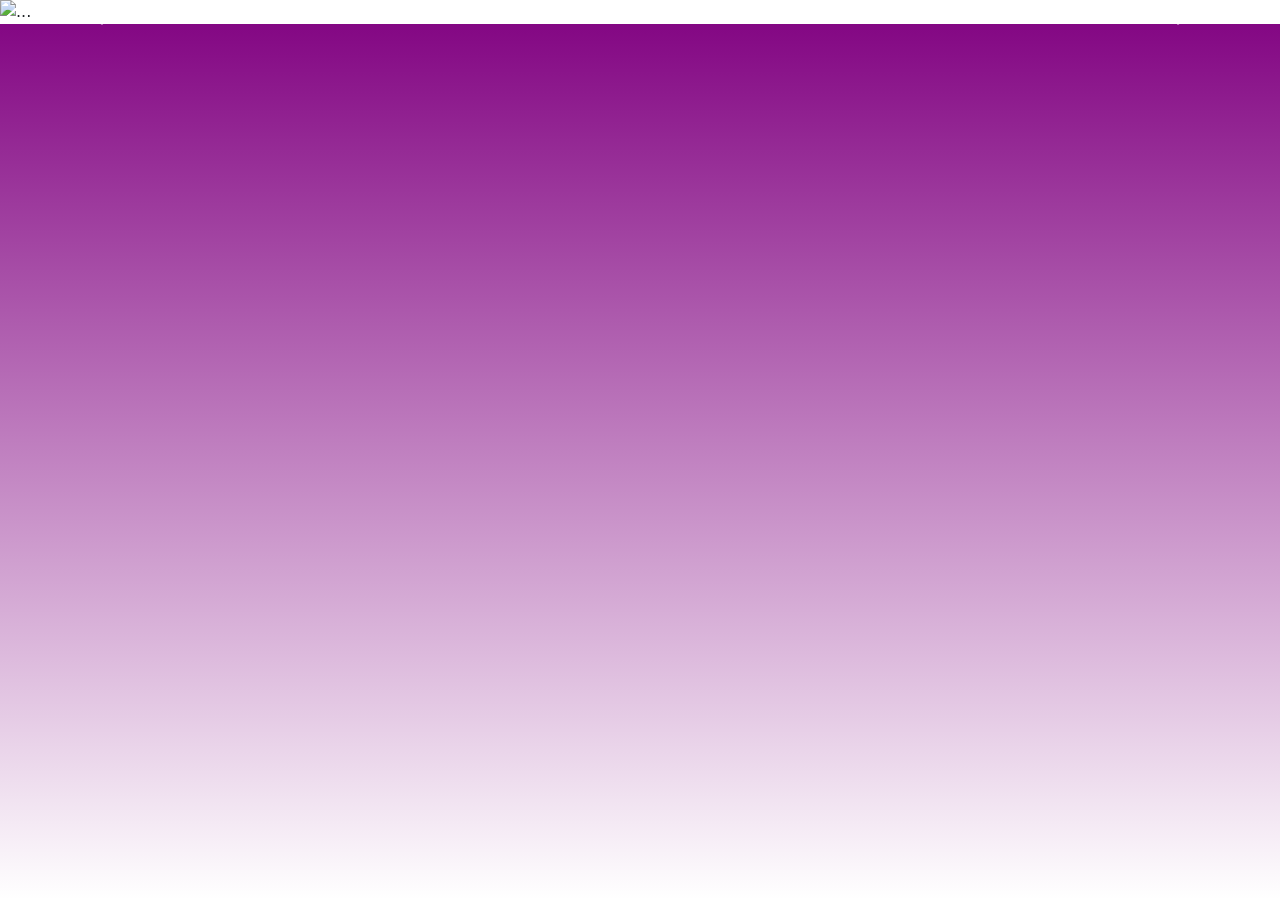
==== cats.html @ f6f36fd6 "Changes made -added icon puppy.png -initialized index.css -initialized index.html -initialized cats." ====
<!doctype html>
<html lang="en-US">
  <head>
    <meta charset="utf-8" />
    <meta name="viewport" content="width=device-width" />
    <meta name="viewport" content="width=device-width, initial-scale=1">
    <link rel="stylesheet" href="css/index.css">
    <link rel="icon" type="image/png" href="img/puppy.png">
    <link href="https://cdn.jsdelivr.net/npm/bootstrap@5.3.8/dist/css/bootstrap.min.css" rel="stylesheet" integrity="sha384-sRIl4kxILFvY47J16cr9ZwB07vP4J8+LH7qKQnuqkuIAvNWLzeN8tE5YBujZqJLB" crossorigin="anonymous">
    <title>Jorb's World - Cat Page</title>
  </head>
  <body>
    <script src="https://cdn.jsdelivr.net/npm/bootstrap@5.3.8/dist/js/bootstrap.bundle.min.js" integrity="sha384-FKyoEForCGlyvwx9Hj09JcYn3nv7wiPVlz7YYwJrWVcXK/BmnVDxM+D2scQbITxI" crossorigin="anonymous"></script>
    <div id="carouselExampleAutoplaying" class="carousel slide" data-bs-ride="carousel">
    <div class="carousel-inner">
        <div class="carousel-item active">
        <img src="..." class="d-block w-100" alt="...">
        </div>
        <div class="carousel-item">
        <img src="..." class="d-block w-100" alt="...">
        </div>
        <div class="carousel-item">
        <img src="..." class="d-block w-100" alt="...">
        </div>
    </div>
    <button class="carousel-control-prev" type="button" data-bs-target="#carouselExampleAutoplaying" data-bs-slide="prev">
        <span class="carousel-control-prev-icon" aria-hidden="true"></span>
        <span class="visually-hidden">Previous</span>
    </button>
    <button class="carousel-control-next" type="button" data-bs-target="#carouselExampleAutoplaying" data-bs-slide="next">
        <span class="carousel-control-next-icon" aria-hidden="true"></span>
        <span class="visually-hidden">Next</span>
    </button>
    </div>
</body>
</html>
---- css/index.css ----
/* 
Stylesheet for index.css
*/
html{
    min-height: 100%;
    background-image: linear-gradient(to bottom, rgba(128, 0, 128, 1), rgba(128, 0, 128, 0));
    background-repeat: no-repeat;
}

body{
    font-family: "Courier New", Courier, monospace;
    margin: 0;
    padding: 0;
}

#title{
    text-align: center;
    color: rgb(255, 251, 0);
}

.continuous-gradient {
    /* Define your custom colors here */
    background: linear-gradient(180deg, #9100bdad, #c3373700); 
    
    /* Prevent the gradient from repeating over content blocks */
    background-repeat: no-repeat; 
    
    /* Fix the gradient to the screen viewport during scroll */
    background-attachment: fixed; 
}
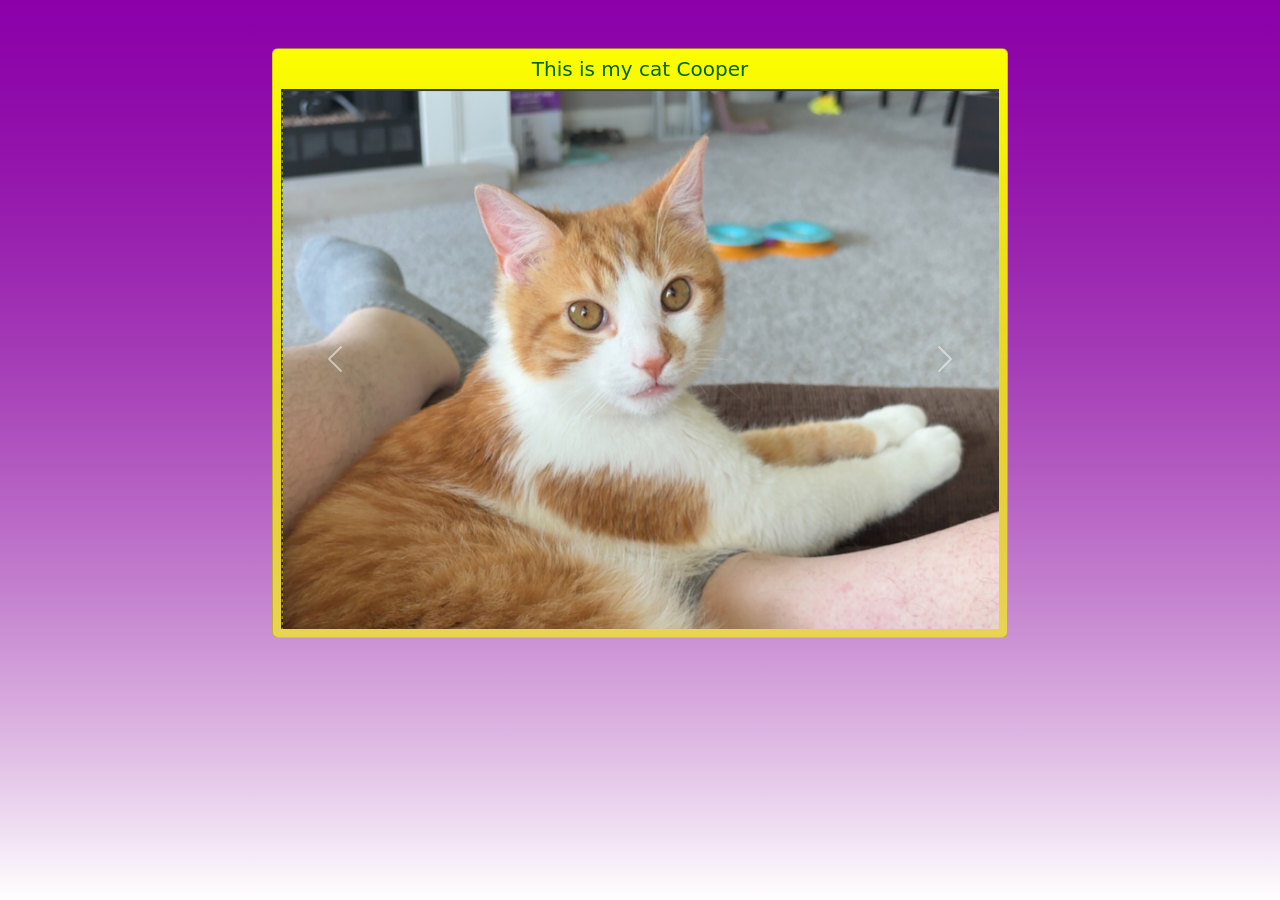
==== commit a84f8bc7: "Changes made: images cooper1-cooper6.png were resized carousel was made into a card" ====
--- a/cats.html
+++ b/cats.html
@@ -9,28 +9,48 @@
     <link href="https://cdn.jsdelivr.net/npm/bootstrap@5.3.8/dist/css/bootstrap.min.css" rel="stylesheet" integrity="sha384-sRIl4kxILFvY47J16cr9ZwB07vP4J8+LH7qKQnuqkuIAvNWLzeN8tE5YBujZqJLB" crossorigin="anonymous">
     <title>Jorb's World - Cat Page</title>
   </head>
-  <body>
+  <body  class = "continuous-gradient">
     <script src="https://cdn.jsdelivr.net/npm/bootstrap@5.3.8/dist/js/bootstrap.bundle.min.js" integrity="sha384-FKyoEForCGlyvwx9Hj09JcYn3nv7wiPVlz7YYwJrWVcXK/BmnVDxM+D2scQbITxI" crossorigin="anonymous"></script>
-    <div id="carouselExampleAutoplaying" class="carousel slide" data-bs-ride="carousel">
-    <div class="carousel-inner">
-        <div class="carousel-item active">
-        <img src="..." class="d-block w-100" alt="...">
+    <div class="container"> 
+        <div class = "row justify-content-center">
+            <div class = "col-lg-8" >  
+                <div class="card-body mt-5">
+                    <div class = "card  p-2" id="cooper-carousel" style="width: auto;">
+                        <h5 style="color: darkgreen; text-align: center">This is my cat Cooper</h5>
+                        <div id="carouselExampleAutoplaying" class="carousel slide" data-bs-ride="carousel">
+                            <div class="carousel-inner">
+                                <div class="carousel-item active">
+                                <img src="img/cooper6.png" class="d-block w-100" class="rounded float-start" class="img-fluid">
+                                </div>
+                                <div class="carousel-item">
+                                <img src="img/cooper2.png" class="d-block w-100" class="rounded float-start" class="img-fluid">
+                                </div>
+                                <div class="carousel-item">
+                                <img src="img/cooper3.png" class="d-block w-100" class="rounded float-start" class="img-fluid">
+                                </div>
+                                <div class="carousel-item">
+                                <img src="img/cooper4.png" class="d-block w-100" class="rounded float-start" class="img-fluid">
+                                </div>
+                                <div class="carousel-item">
+                                <img src="img/cooper5.png" class="d-block w-100" class="rounded float-start" class="img-fluid">
+                                </div>
+                                <div class="carousel-item">
+                                <img src="img/cooper1.png" class="d-block w-100" class="rounded float-start" class="img-fluid">
+                                </div>
+                            </div>
+                        <button class="carousel-control-prev" type="button" data-bs-target="#carouselExampleAutoplaying" data-bs-slide="prev">
+                            <span class="carousel-control-prev-icon" aria-hidden="true"></span>
+                            <span class="visually-hidden">Previous</span>
+                        </button>
+                        <button class="carousel-control-next" type="button" data-bs-target="#carouselExampleAutoplaying" data-bs-slide="next">
+                            <span class="carousel-control-next-icon" aria-hidden="true"></span>
+                            <span class="visually-hidden">Next</span>
+                        </button>
+                        </div>
+                    </div>
+                </div>
+            </div>
         </div>
-        <div class="carousel-item">
-        <img src="..." class="d-block w-100" alt="...">
-        </div>
-        <div class="carousel-item">
-        <img src="..." class="d-block w-100" alt="...">
-        </div>
-    </div>
-    <button class="carousel-control-prev" type="button" data-bs-target="#carouselExampleAutoplaying" data-bs-slide="prev">
-        <span class="carousel-control-prev-icon" aria-hidden="true"></span>
-        <span class="visually-hidden">Previous</span>
-    </button>
-    <button class="carousel-control-next" type="button" data-bs-target="#carouselExampleAutoplaying" data-bs-slide="next">
-        <span class="carousel-control-next-icon" aria-hidden="true"></span>
-        <span class="visually-hidden">Next</span>
-    </button>
     </div>
 </body>
 </html>
--- a/css/index.css
+++ b/css/index.css
@@ -21,10 +21,15 @@
 .continuous-gradient {
     /* Define your custom colors here */
     background: linear-gradient(180deg, #9100bdad, #c3373700); 
-    
     /* Prevent the gradient from repeating over content blocks */
     background-repeat: no-repeat; 
-    
+    /* Forces the wrapper to span the full viewport height */
+    min-height: 100vh;
+    width: 100%;
     /* Fix the gradient to the screen viewport during scroll */
     background-attachment: fixed; 
+}
+
+#cooper-carousel {
+    background: linear-gradient(180deg, #fbff00, #fbff009d);
 }
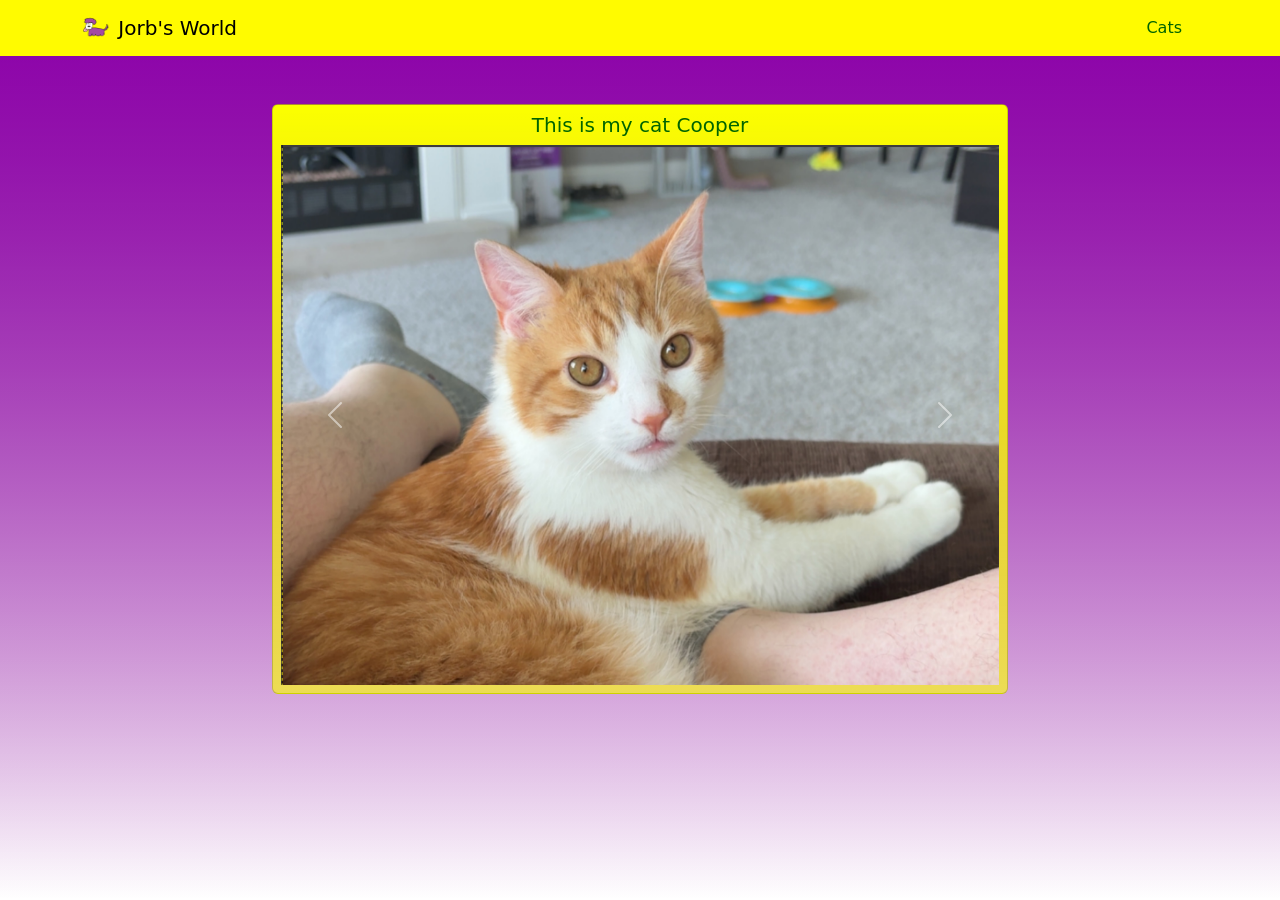
==== commit 6dfecbf1: "Changes made: Navbar added to index and cats" ====
--- a/cats.html
+++ b/cats.html
@@ -1,56 +1,71 @@
 <!doctype html>
 <html lang="en-US">
-  <head>
-    <meta charset="utf-8" />
-    <meta name="viewport" content="width=device-width" />
-    <meta name="viewport" content="width=device-width, initial-scale=1">
-    <link rel="stylesheet" href="css/index.css">
-    <link rel="icon" type="image/png" href="img/puppy.png">
-    <link href="https://cdn.jsdelivr.net/npm/bootstrap@5.3.8/dist/css/bootstrap.min.css" rel="stylesheet" integrity="sha384-sRIl4kxILFvY47J16cr9ZwB07vP4J8+LH7qKQnuqkuIAvNWLzeN8tE5YBujZqJLB" crossorigin="anonymous">
-    <title>Jorb's World - Cat Page</title>
-  </head>
-  <body  class = "continuous-gradient">
-    <script src="https://cdn.jsdelivr.net/npm/bootstrap@5.3.8/dist/js/bootstrap.bundle.min.js" integrity="sha384-FKyoEForCGlyvwx9Hj09JcYn3nv7wiPVlz7YYwJrWVcXK/BmnVDxM+D2scQbITxI" crossorigin="anonymous"></script>
-    <div class="container"> 
-        <div class = "row justify-content-center">
-            <div class = "col-lg-8" >  
-                <div class="card-body mt-5">
-                    <div class = "card  p-2" id="cooper-carousel" style="width: auto;">
-                        <h5 style="color: darkgreen; text-align: center">This is my cat Cooper</h5>
-                        <div id="carouselExampleAutoplaying" class="carousel slide" data-bs-ride="carousel">
-                            <div class="carousel-inner">
-                                <div class="carousel-item active">
-                                <img src="img/cooper6.png" class="d-block w-100" class="rounded float-start" class="img-fluid">
+    <head>
+        <meta charset="utf-8" />
+        <meta name="viewport" content="width=device-width" />
+        <meta name="viewport" content="width=device-width, initial-scale=1">
+        <link rel="stylesheet" href="css/index.css">
+        <link rel="icon" type="image/png" href="img/cat.png">
+        <link href="https://cdn.jsdelivr.net/npm/bootstrap@5.3.8/dist/css/bootstrap.min.css" rel="stylesheet" integrity="sha384-sRIl4kxILFvY47J16cr9ZwB07vP4J8+LH7qKQnuqkuIAvNWLzeN8tE5YBujZqJLB" crossorigin="anonymous">
+        <title>Jorb's World - Cats :3</title>
+    </head>
+    <body  class = "continuous-gradient">
+        <script src="https://cdn.jsdelivr.net/npm/bootstrap@5.3.8/dist/js/bootstrap.bundle.min.js" integrity="sha384-FKyoEForCGlyvwx9Hj09JcYn3nv7wiPVlz7YYwJrWVcXK/BmnVDxM+D2scQbITxI" crossorigin="anonymous"></script>
+        <nav class="navbar navbar-expand-lg border-0 shadow-none" style="background-color: rgb(255, 251, 0);">
+            <div class="container">
+                <a class="navbar-brand" href="index.html">
+                <img src="img/puppy.png" width="30" height="24" class="d-inline-block align-text-top" style="color:darkgreen">
+                Jorb's World
+                </a> 
+                <ul class="nav nav-pills">
+                    <li class="nav-item">
+                        <a class="nav-link" aria-current="page" href="cats.html" style="color: darkgreen">Cats</a>
+                    </li>
+                </ul>
+            </div>
+        </nav>        
+        
+        <div class="container"> 
+            <div class = "row justify-content-center">
+                <div class = "col-lg-8" >  
+                    <div class="card-body mt-5">
+                        <div class = "card  p-2" id="cooper-carousel" style="width: auto;">
+                            <h5 style="color: darkgreen; text-align: center">This is my cat Cooper</h5>
+                            <div id="carouselExampleAutoplaying" class="carousel slide" data-bs-ride="carousel">
+                                <div class="carousel-inner">
+                                    <div class="carousel-item active">
+                                    <img src="img/cooper6.png" class="d-block w-100" class="rounded float-start" class="img-fluid">
+                                    </div>
+                                    <div class="carousel-item">
+                                    <img src="img/cooper2.png" class="d-block w-100" class="rounded float-start" class="img-fluid">
+                                    </div>
+                                    <div class="carousel-item">
+                                    <img src="img/cooper3.png" class="d-block w-100" class="rounded float-start" class="img-fluid">
+                                    </div>
+                                    <div class="carousel-item">
+                                    <img src="img/cooper4.png" class="d-block w-100" class="rounded float-start" class="img-fluid">
+                                    </div>
+                                    <div class="carousel-item">
+                                    <img src="img/cooper5.png" class="d-block w-100" class="rounded float-start" class="img-fluid">
+                                    </div>
+                                    <div class="carousel-item">
+                                    <img src="img/cooper1.png" class="d-block w-100" class="rounded float-start" class="img-fluid">
+                                    </div>
                                 </div>
-                                <div class="carousel-item">
-                                <img src="img/cooper2.png" class="d-block w-100" class="rounded float-start" class="img-fluid">
-                                </div>
-                                <div class="carousel-item">
-                                <img src="img/cooper3.png" class="d-block w-100" class="rounded float-start" class="img-fluid">
-                                </div>
-                                <div class="carousel-item">
-                                <img src="img/cooper4.png" class="d-block w-100" class="rounded float-start" class="img-fluid">
-                                </div>
-                                <div class="carousel-item">
-                                <img src="img/cooper5.png" class="d-block w-100" class="rounded float-start" class="img-fluid">
-                                </div>
-                                <div class="carousel-item">
-                                <img src="img/cooper1.png" class="d-block w-100" class="rounded float-start" class="img-fluid">
-                                </div>
+                            <button class="carousel-control-prev" type="button" data-bs-target="#carouselExampleAutoplaying" data-bs-slide="prev">
+                                <span class="carousel-control-prev-icon" aria-hidden="true"></span>
+                                <span class="visually-hidden">Previous</span>
+                            </button>
+                            <button class="carousel-control-next" type="button" data-bs-target="#carouselExampleAutoplaying" data-bs-slide="next">
+                                <span class="carousel-control-next-icon" aria-hidden="true"></span>
+                                <span class="visually-hidden">Next</span>
+                            </button>
                             </div>
-                        <button class="carousel-control-prev" type="button" data-bs-target="#carouselExampleAutoplaying" data-bs-slide="prev">
-                            <span class="carousel-control-prev-icon" aria-hidden="true"></span>
-                            <span class="visually-hidden">Previous</span>
-                        </button>
-                        <button class="carousel-control-next" type="button" data-bs-target="#carouselExampleAutoplaying" data-bs-slide="next">
-                            <span class="carousel-control-next-icon" aria-hidden="true"></span>
-                            <span class="visually-hidden">Next</span>
-                        </button>
                         </div>
                     </div>
                 </div>
             </div>
         </div>
-    </div>
-</body>
+
+    </body>
 </html>
--- a/css/index.css
+++ b/css/index.css
@@ -32,4 +32,10 @@
 
 #cooper-carousel {
     background: linear-gradient(180deg, #fbff00, #fbff009d);
+}
+
+#navbar-style {
+
+    background:#9100bdad;
+
 }
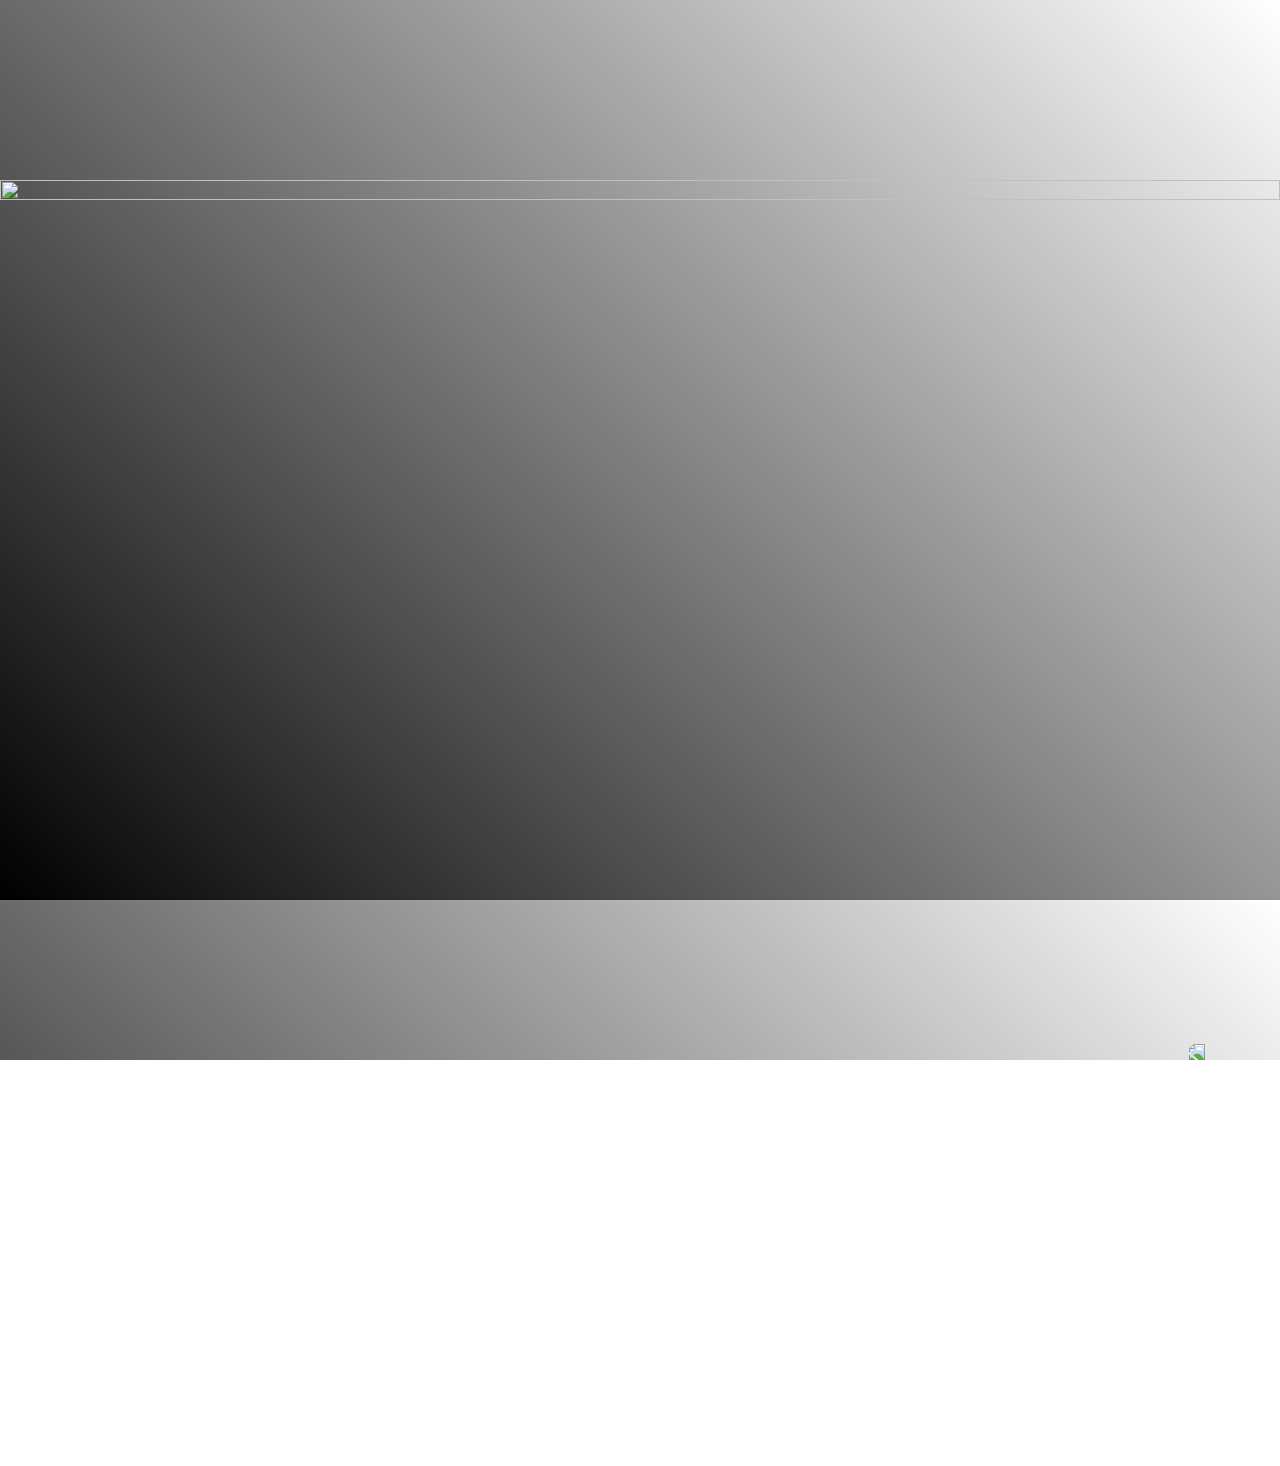
==== commit 81235fb3: "cats rewrite: -navbar removed -random link positioon -layout redone -assets added -position.js added" ====
--- a/cats.html
+++ b/cats.html
@@ -2,70 +2,56 @@
 <html lang="en-US">
     <head>
         <meta charset="utf-8" />
-        <meta name="viewport" content="width=device-width" />
-        <meta name="viewport" content="width=device-width, initial-scale=1">
-        <link rel="stylesheet" href="css/index.css">
+        <link rel="stylesheet" href="css/cats.css">
         <link rel="icon" type="image/png" href="img/cat.png">
-        <link href="https://cdn.jsdelivr.net/npm/bootstrap@5.3.8/dist/css/bootstrap.min.css" rel="stylesheet" integrity="sha384-sRIl4kxILFvY47J16cr9ZwB07vP4J8+LH7qKQnuqkuIAvNWLzeN8tE5YBujZqJLB" crossorigin="anonymous">
+        <script src="./js/position.js"></script>
         <title>Jorb's World - Cats :3</title>
     </head>
-    <body  class = "continuous-gradient">
-        <script src="https://cdn.jsdelivr.net/npm/bootstrap@5.3.8/dist/js/bootstrap.bundle.min.js" integrity="sha384-FKyoEForCGlyvwx9Hj09JcYn3nv7wiPVlz7YYwJrWVcXK/BmnVDxM+D2scQbITxI" crossorigin="anonymous"></script>
-        <nav class="navbar navbar-expand-lg border-0 shadow-none" style="background-color: rgb(255, 251, 0);">
-            <div class="container">
-                <a class="navbar-brand" href="index.html">
-                <img src="img/puppy.png" width="30" height="24" class="d-inline-block align-text-top" style="color:darkgreen">
-                Jorb's World
-                </a> 
-                <ul class="nav nav-pills">
-                    <li class="nav-item">
-                        <a class="nav-link" aria-current="page" href="cats.html" style="color: darkgreen">Cats</a>
-                    </li>
-                </ul>
-            </div>
-        </nav>        
-        
-        <div class="container"> 
-            <div class = "row justify-content-center">
-                <div class = "col-lg-8" >  
-                    <div class="card-body mt-5">
-                        <div class = "card  p-2" id="cooper-carousel" style="width: auto;">
-                            <h5 style="color: darkgreen; text-align: center">This is my cat Cooper</h5>
-                            <div id="carouselExampleAutoplaying" class="carousel slide" data-bs-ride="carousel">
-                                <div class="carousel-inner">
-                                    <div class="carousel-item active">
-                                    <img src="img/cooper6.png" class="d-block w-100" class="rounded float-start" class="img-fluid">
-                                    </div>
-                                    <div class="carousel-item">
-                                    <img src="img/cooper2.png" class="d-block w-100" class="rounded float-start" class="img-fluid">
-                                    </div>
-                                    <div class="carousel-item">
-                                    <img src="img/cooper3.png" class="d-block w-100" class="rounded float-start" class="img-fluid">
-                                    </div>
-                                    <div class="carousel-item">
-                                    <img src="img/cooper4.png" class="d-block w-100" class="rounded float-start" class="img-fluid">
-                                    </div>
-                                    <div class="carousel-item">
-                                    <img src="img/cooper5.png" class="d-block w-100" class="rounded float-start" class="img-fluid">
-                                    </div>
-                                    <div class="carousel-item">
-                                    <img src="img/cooper1.png" class="d-block w-100" class="rounded float-start" class="img-fluid">
-                                    </div>
-                                </div>
-                            <button class="carousel-control-prev" type="button" data-bs-target="#carouselExampleAutoplaying" data-bs-slide="prev">
-                                <span class="carousel-control-prev-icon" aria-hidden="true"></span>
-                                <span class="visually-hidden">Previous</span>
-                            </button>
-                            <button class="carousel-control-next" type="button" data-bs-target="#carouselExampleAutoplaying" data-bs-slide="next">
-                                <span class="carousel-control-next-icon" aria-hidden="true"></span>
-                                <span class="visually-hidden">Next</span>
-                            </button>
-                            </div>
-                        </div>
-                    </div>
+    <body>
+        <header>
+
+        </header>
+        <main>
+            <picture>
+                <source media="(min-width:850px)" srcset="../Miles/img/bedroom.svg">
+                <div class="container">
+                    <img class="page-background" width="900" height="900" src="../Miles/img/bedroom.svg">
                 </div>
-            </div>
+            </picture>
+            <button popovertarget="carousel" id="0">    
+                <img  src="../Miles/img/cooper_irl_01.png" class="bed">
+            </button>
+            <button popovertarget="carousel" id="1">    
+                <img  src="../Miles/img/cooper_irl_02.png" class="hut">
+            </button>
+            <button popovertarget="carousel" id="2">    
+                <img  src="../Miles/img/cooper_irl_03.png" class="swing">
+            </button> 
+            <button popovertarget="carousel" id="3">    
+                <img  src="../Miles/img/cooper_irl_03.png" class="towerL">
+            </button>
+            <button popovertarget="carousel" id="4">    
+                <img  src="../Miles/img/cooper_irl_03.png" class="towerM">
+            </button>
+            <button popovertarget="carousel" id="5">    
+                <img  src="../Miles/img/cooper_irl_03.png" class="towerR">
+            </button> 
+            <button popovertarget="carousel" id="6">    
+                <img  src="../Miles/img/cooper_irl_01.png" class="bedR">
+            </button>
+            <button popovertarget="carousel" id="7">    
+                <img  src="../Miles/img/cooper_irl_02.png" class="lamp">
+            </button>            
+        </main>
+        <footer>
+
+        </footer>
+
+
+        <div popover id="carousel"> 
+             
+
+
         </div>
-
     </body>
 </html>
--- a/css/cats.css
+++ b/css/cats.css
@@ -0,0 +1,131 @@
+html{
+    background-image: linear-gradient(45deg, black, white );
+    margin: 0; 
+    height: 100%; 
+    overflow: hidden
+}
+
+body{
+    margin: 0; 
+    height: 100%; 
+    overflow: hidden
+}
+
+.page-background {
+    width: 100%;
+    height: auto;
+    margin: 0px auto;
+    padding-top: 20vh;
+}
+
+.container {
+    position: relative;
+    display: inline;
+}
+
+.bed {
+    position: absolute;
+    bottom: 197px;
+    right: 926px;
+    width: 10vw;
+}
+
+.bed:hover {
+    width: 10.5vw;
+    bottom: 197px;
+    right: 926px;
+}
+
+.hut {
+    position: absolute;
+    width: 15vw;
+    bottom: 136px;
+    right: 1288px;
+}
+
+.hut:hover {
+    width: 15.5vw;
+    bottom: 136px;
+    right: 1288px;
+}
+
+.swing {
+    position: absolute;
+    width: 8vw;
+    bottom: -4px;
+    right: 1351px;
+}
+
+.swing:hover {
+    width: 8.5vw;
+    bottom: -4px;
+    right: 1351px;
+}
+
+.towerL {
+    position: absolute;
+    width: 8vw;
+    bottom: 417px;
+    right: 1452px;
+    transform: scaleX(-1);
+}
+
+.towerL:hover {
+    width: 8.5vw;
+    bottom: 417px;
+    right: 1452px;
+}
+
+.towerM {
+    position: absolute;
+    width: 8vw;
+    bottom: 547px;
+    right: 1348px;
+}
+
+.towerM:hover {
+    width: 8.5vw;
+    bottom: 547px;
+    right: 1348px;
+}
+
+.towerR {
+    position: absolute;
+    width: 8vw;
+    bottom: 472px;
+    right: 1254px;
+}
+
+.towerR:hover {
+    width: 8.5vw;
+    bottom: 472px;
+    right: 1254px;
+}
+
+.bedR {
+    position: absolute;
+    width: 10vw;
+    bottom: 182px;
+    right: 612px;
+    transform: scaleX(-1);
+}
+
+.bedR:hover {
+    width: 10.5vw;
+    bottom: 182px;
+    right: 612px;
+}
+
+.lamp {
+    position: absolute;
+    width: 20vw;
+    bottom: -160px;
+    right: 75px;
+    transform: scaleX(-1);
+}
+
+.lamp:hover {
+    width: 20.5vw;
+    bottom: -160px;
+    right: 75px;
+}
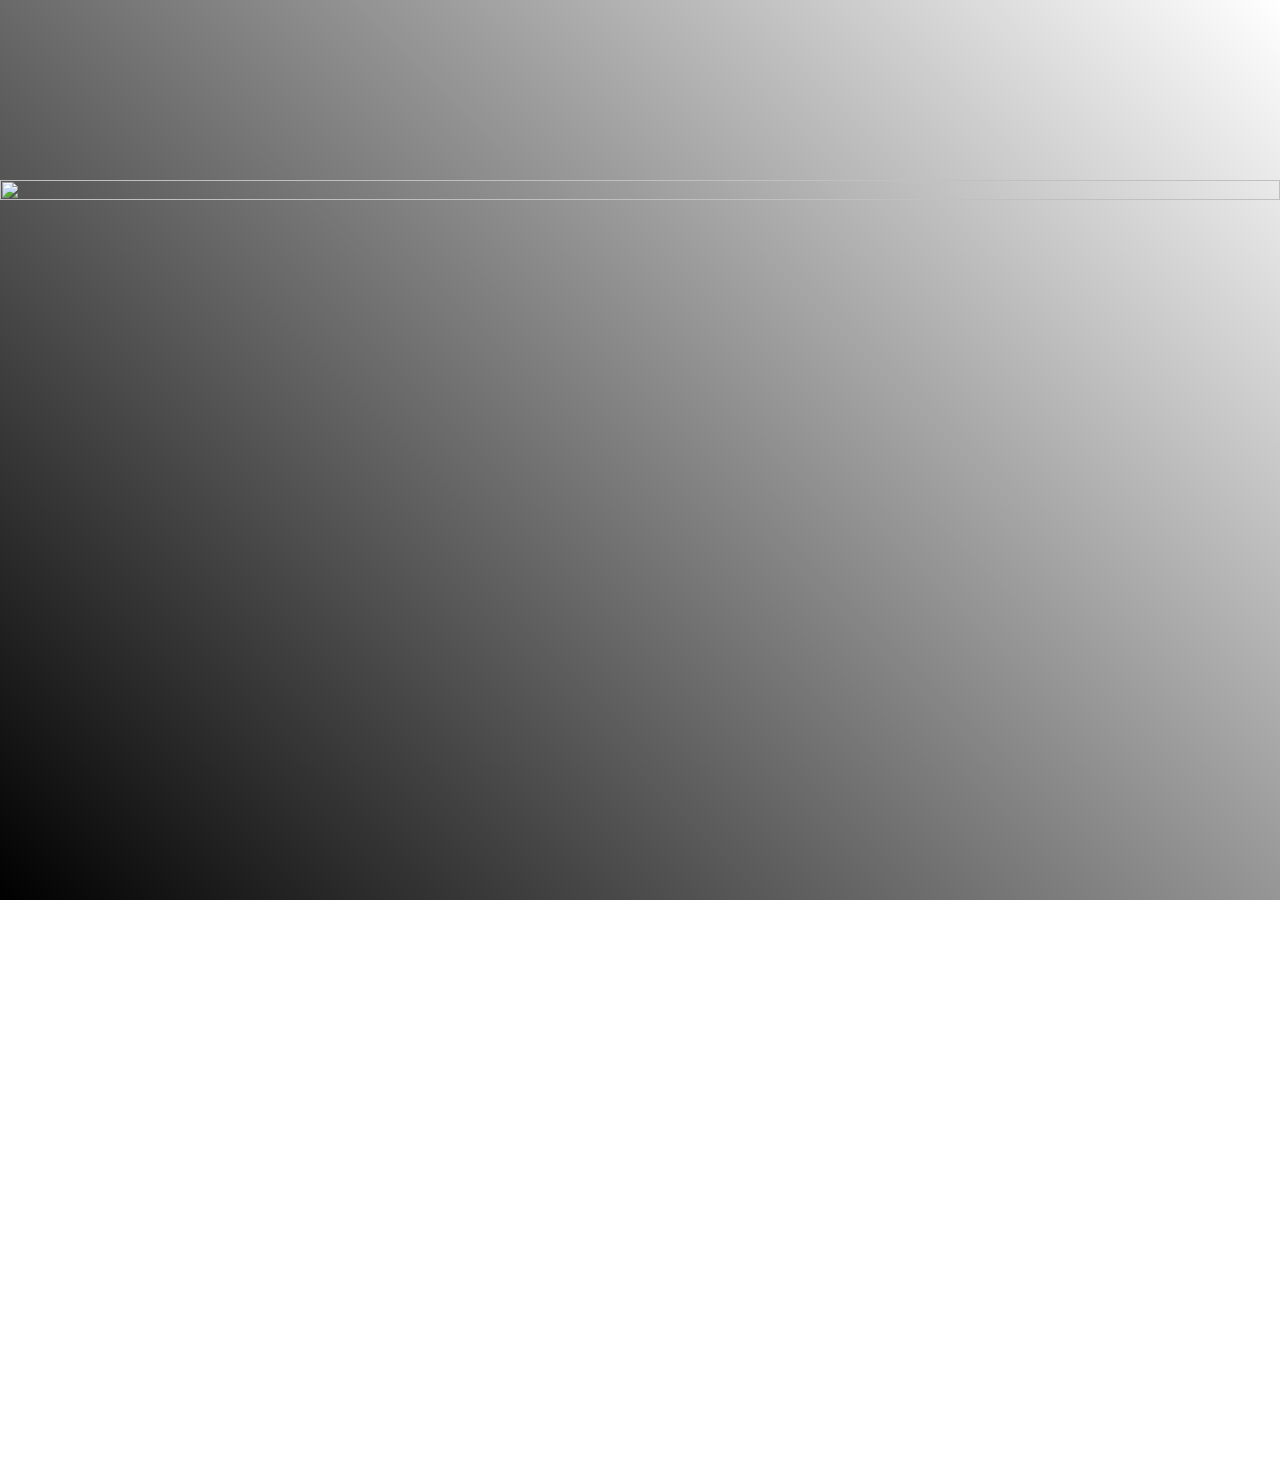
==== commit ba6012c1: "Github Pages doesnt like the "/" at the front of src, they have been removed" ====
--- a/cats.html
+++ b/cats.html
@@ -13,34 +13,34 @@
         </header>
         <main>
             <picture>
-                <source media="(min-width:850px)" srcset="../Miles/img/bedroom.svg">
+                <source media="(min-width:850px)" srcset="Miles/img/bedroom.svg">
                 <div class="container">
                     <img class="page-background" width="900" height="900" src="../Miles/img/bedroom.svg">
                 </div>
             </picture>
             <button popovertarget="carousel" id="0">    
-                <img  src="../Miles/img/cooper_irl_01.png" class="bed">
+                <img  src="Miles/img/cooper_irl_01.png" class="bed">
             </button>
             <button popovertarget="carousel" id="1">    
-                <img  src="../Miles/img/cooper_irl_02.png" class="hut">
+                <img  src="Miles/img/cooper_irl_02.png" class="hut">
             </button>
             <button popovertarget="carousel" id="2">    
-                <img  src="../Miles/img/cooper_irl_03.png" class="swing">
+                <img  src="Miles/img/cooper_irl_03.png" class="swing">
             </button> 
             <button popovertarget="carousel" id="3">    
-                <img  src="../Miles/img/cooper_irl_03.png" class="towerL">
+                <img  src="Miles/img/cooper_irl_03.png" class="towerL">
             </button>
             <button popovertarget="carousel" id="4">    
-                <img  src="../Miles/img/cooper_irl_03.png" class="towerM">
+                <img  src="Miles/img/cooper_irl_03.png" class="towerM">
             </button>
             <button popovertarget="carousel" id="5">    
-                <img  src="../Miles/img/cooper_irl_03.png" class="towerR">
+                <img  src="Miles/img/cooper_irl_03.png" class="towerR">
             </button> 
             <button popovertarget="carousel" id="6">    
-                <img  src="../Miles/img/cooper_irl_01.png" class="bedR">
+                <img  src="Miles/img/cooper_irl_01.png" class="bedR">
             </button>
             <button popovertarget="carousel" id="7">    
-                <img  src="../Miles/img/cooper_irl_02.png" class="lamp">
+                <img  src="Miles/img/cooper_irl_02.png" class="lamp">
             </button>            
         </main>
         <footer>
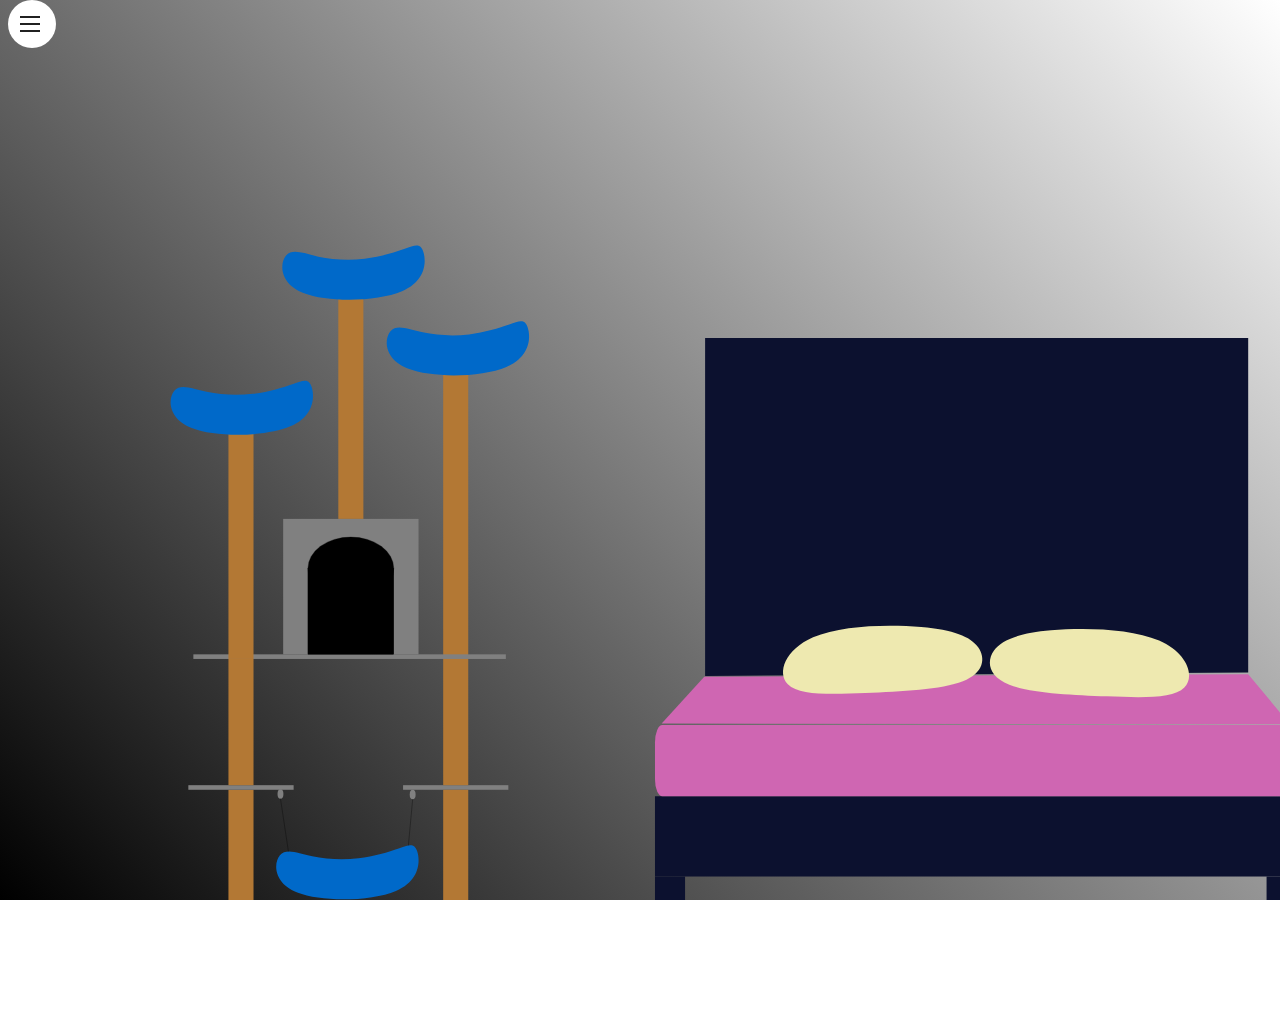
==== commit 3a9cbc00: "CNAME added CNAME added to keep the GH Page at the proper URL" ====
--- a/cats.html
+++ b/cats.html
@@ -1,57 +1,64 @@
 <!doctype html>
 <html lang="en-US">
-    <head>
-        <meta charset="utf-8" />
-        <link rel="stylesheet" href="css/cats.css">
-        <link rel="icon" type="image/png" href="img/cat.png">
-        <script src="./js/position.js"></script>
-        <title>Jorb's World - Cats :3</title>
-    </head>
-    <body>
-        <header>
 
-        </header>
-        <main>
-            <picture>
-                <source media="(min-width:850px)" srcset="Miles/img/bedroom.svg">
-                <div class="container">
-                    <img class="page-background" width="900" height="900" src="../Miles/img/bedroom.svg">
-                </div>
-            </picture>
-            <button popovertarget="carousel" id="0">    
-                <img  src="Miles/img/cooper_irl_01.png" class="bed">
-            </button>
-            <button popovertarget="carousel" id="1">    
-                <img  src="Miles/img/cooper_irl_02.png" class="hut">
-            </button>
-            <button popovertarget="carousel" id="2">    
-                <img  src="Miles/img/cooper_irl_03.png" class="swing">
-            </button> 
-            <button popovertarget="carousel" id="3">    
-                <img  src="Miles/img/cooper_irl_03.png" class="towerL">
-            </button>
-            <button popovertarget="carousel" id="4">    
-                <img  src="Miles/img/cooper_irl_03.png" class="towerM">
-            </button>
-            <button popovertarget="carousel" id="5">    
-                <img  src="Miles/img/cooper_irl_03.png" class="towerR">
-            </button> 
-            <button popovertarget="carousel" id="6">    
-                <img  src="Miles/img/cooper_irl_01.png" class="bedR">
-            </button>
-            <button popovertarget="carousel" id="7">    
-                <img  src="Miles/img/cooper_irl_02.png" class="lamp">
-            </button>            
-        </main>
-        <footer>
+<head>
+    <meta charset="utf-8" />
+    <link rel="stylesheet" href="css/cats.css">
+    <link rel="icon" type="image/png" href="img/cat.png">
+    <link rel="stylesheet" href="css/navbar.css">
+    <script src="./js/position.js"></script>
+    <title>Jorb's World - Cats :3</title>
+</head>
 
-        </footer>
+<body>
+    <nav>
+        <div class="navicon">
+            <div></div>
+        </div>
+        <a href="index.html">Home</a>
+        <a href="cats.html">Cats</a>
+        <a href="#sports">Sports</a>
+        <a href="#Links">Links</a>
+    </nav>
+    <main>
+        <picture>
+            <div class="container">
+                <img class="page-background" src="img/bedroom.svg">
+            </div>
+        </picture>
+        <button popovertarget="carousel" id="0">
+            <img src="img/cooper_irl_01.png" class="bed">
+        </button>
+        <button popovertarget="carousel" id="1">
+            <img src="img/cooper_irl_02.png" class="hut">
+        </button>
+        <button popovertarget="carousel" id="2">
+            <img src="img/cooper_irl_03.png" class="swing">
+        </button>
+        <button popovertarget="carousel" id="3">
+            <img src="img/cooper_irl_03.png" class="towerL">
+        </button>
+        <button popovertarget="carousel" id="4">
+            <img src="img/cooper_irl_03.png" class="towerM">
+        </button>
+        <button popovertarget="carousel" id="5">
+            <img src="img/cooper_irl_03.png" class="towerR">
+        </button>
+        <button popovertarget="carousel" id="6">
+            <img src="img/cooper_irl_01.png" class="bedR">
+        </button>
+        <button popovertarget="carousel" id="7">
+            <img src="img/cooper_irl_02.png" class="lamp">
+        </button>
+    </main>
+    <footer>
+
+    </footer>
+    <div popover id="carousel">
 
 
-        <div popover id="carousel"> 
-             
 
+    </div>
+</body>
 
-        </div>
-    </body>
 </html>
--- a/css/cats.css
+++ b/css/cats.css
@@ -1,21 +1,26 @@
-html{
-    background-image: linear-gradient(45deg, black, white );
-    margin: 0; 
-    height: 100%; 
+html {
+    background-image: linear-gradient(45deg, black, white);
+    margin: 0;
+    height: 100%;
     overflow: hidden
 }
 
-body{
-    margin: 0; 
-    height: 100%; 
+body {
+    margin: 0;
+    height: 100%;
     overflow: hidden
 }
 
+button {
+    background: transparent;
+    border: none;
+    outline: none;
+}
+
 .page-background {
-    width: 100%;
-    height: auto;
-    margin: 0px auto;
-    padding-top: 20vh;
+    margin: -131px;
+    position: absolute;
+    z-index: -1;
 }
 
 .container {
@@ -25,107 +30,107 @@
 
 .bed {
     position: absolute;
-    bottom: 197px;
-    right: 926px;
+    bottom: 216px;
+    right: 954px;
     width: 10vw;
 }
 
 .bed:hover {
     width: 10.5vw;
-    bottom: 197px;
-    right: 926px;
+    bottom: 216px;
+    right: 954px;
 }
 
 .hut {
     position: absolute;
     width: 15vw;
-    bottom: 136px;
-    right: 1288px;
+    bottom: 164px;
+    right: 1380px;
 }
 
 .hut:hover {
     width: 15.5vw;
-    bottom: 136px;
-    right: 1288px;
+    bottom: 164px;
+    right: 1380px;
 }
 
 .swing {
     position: absolute;
     width: 8vw;
-    bottom: -4px;
-    right: 1351px;
+    bottom: 6px;
+    right: 1444px;
 }
 
 .swing:hover {
     width: 8.5vw;
-    bottom: -4px;
-    right: 1351px;
+    bottom: 6px;
+    right: 1444px;
 }
 
 .towerL {
     position: absolute;
     width: 8vw;
-    bottom: 417px;
-    right: 1452px;
+    bottom: 468px;
+    right: 1555px;
     transform: scaleX(-1);
 }
 
 .towerL:hover {
     width: 8.5vw;
-    bottom: 417px;
-    right: 1452px;
+    bottom: 468px;
+    right: 1555px;
 }
 
 .towerM {
     position: absolute;
     width: 8vw;
-    bottom: 547px;
-    right: 1348px;
+    bottom: 603px;
+    right: 1443px;
 }
 
 .towerM:hover {
     width: 8.5vw;
-    bottom: 547px;
-    right: 1348px;
+    bottom: 603px;
+    right: 1443px;
 }
 
 .towerR {
     position: absolute;
     width: 8vw;
-    bottom: 472px;
-    right: 1254px;
+    bottom: 522px;
+    right: 1338px;
 }
 
 .towerR:hover {
     width: 8.5vw;
-    bottom: 472px;
-    right: 1254px;
+    bottom: 522px;
+    right: 1338px;
 }
 
 .bedR {
     position: absolute;
     width: 10vw;
-    bottom: 182px;
+    bottom: 207px;
     right: 612px;
     transform: scaleX(-1);
 }
 
 .bedR:hover {
     width: 10.5vw;
-    bottom: 182px;
+    bottom: 207px;
     right: 612px;
 }
 
 .lamp {
     position: absolute;
-    width: 20vw;
-    bottom: -160px;
-    right: 75px;
+    width: 14vw;
+    bottom: -100px;
+    right: 124px;
     transform: scaleX(-1);
 }
 
 .lamp:hover {
-    width: 20.5vw;
-    bottom: -160px;
-    right: 75px;
-}
+    width: 14.5vw;
+    bottom: -100px;
+    right: 124px;
+}
--- a/css/navbar.css
+++ b/css/navbar.css
@@ -0,0 +1,64 @@
+nav {
+  width: 300px;
+  background: white;
+  color: rgba(0, 0, 0, 0.87);
+  -webkit-clip-path: circle(24px at 30px 24px);
+  clip-path: circle(24px at 32px 24px);
+  -webkit-transition: -webkit-clip-path 0.5625s, clip-path 0.375s;
+  transition: -webkit-clip-path 0.5625s, clip-path 0.375s;
+  display: grid;
+}
+
+nav:hover {
+  -webkit-transition-timing-function: ease-out;
+  transition-timing-function: ease-out;
+  -webkit-transition-duration: 0.75s;
+  transition-duration: 0.75s;
+  -webkit-clip-path: circle(390px at 225px 24px);
+  clip-path: circle(390px at 150px 24px);
+}
+
+a {
+  display: block;
+  line-height: 50px;
+  padding: 0 20px;
+  color: inherit;
+  cursor: pointer;
+  -webkit-user-select: none;
+  -moz-user-select: none;
+  -ms-user-select: none;
+  user-select: none;
+}
+
+a:hover { background: #64faffe1; }
+
+a:active { background: #64faffe1; }
+
+.navicon {
+  padding: 23px 20px;
+  cursor: pointer;
+  -webkit-transform-origin: 32px 24px;
+  -ms-transform-origin: 32px 24px;
+  transform-origin: 32px 24px;
+}
+
+.navicon div {
+  position: relative;
+  width: 20px;
+  height: 2px;
+  background: rgba(0, 0, 0, 0.87);
+}
+
+.navicon div:before,
+.navicon div:after {
+  display: block;
+  content: "";
+  width: 20px;
+  height: 2px;
+  background: rgba(0, 0, 0, 0.87);
+  position: absolute;
+}
+
+.navicon div:before { top: -7px; }
+
+.navicon div:after { top: 7px; }
